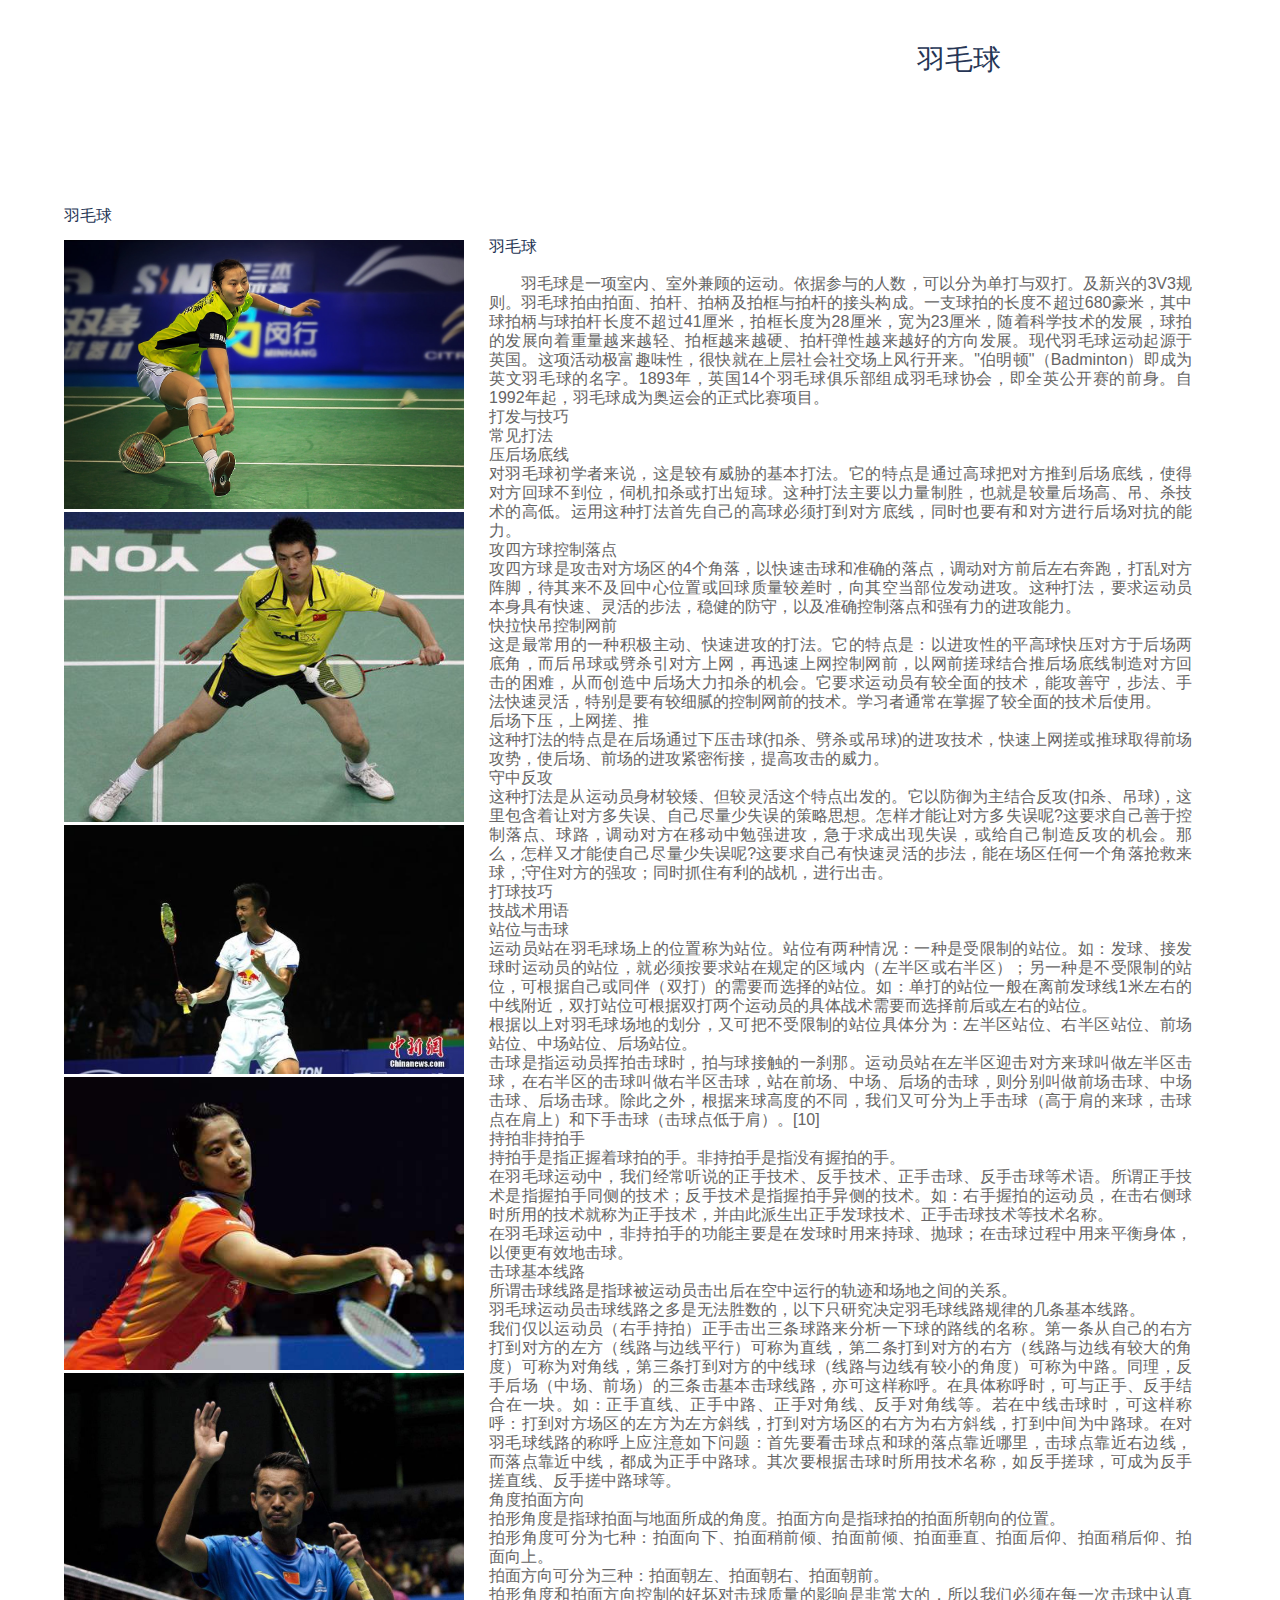
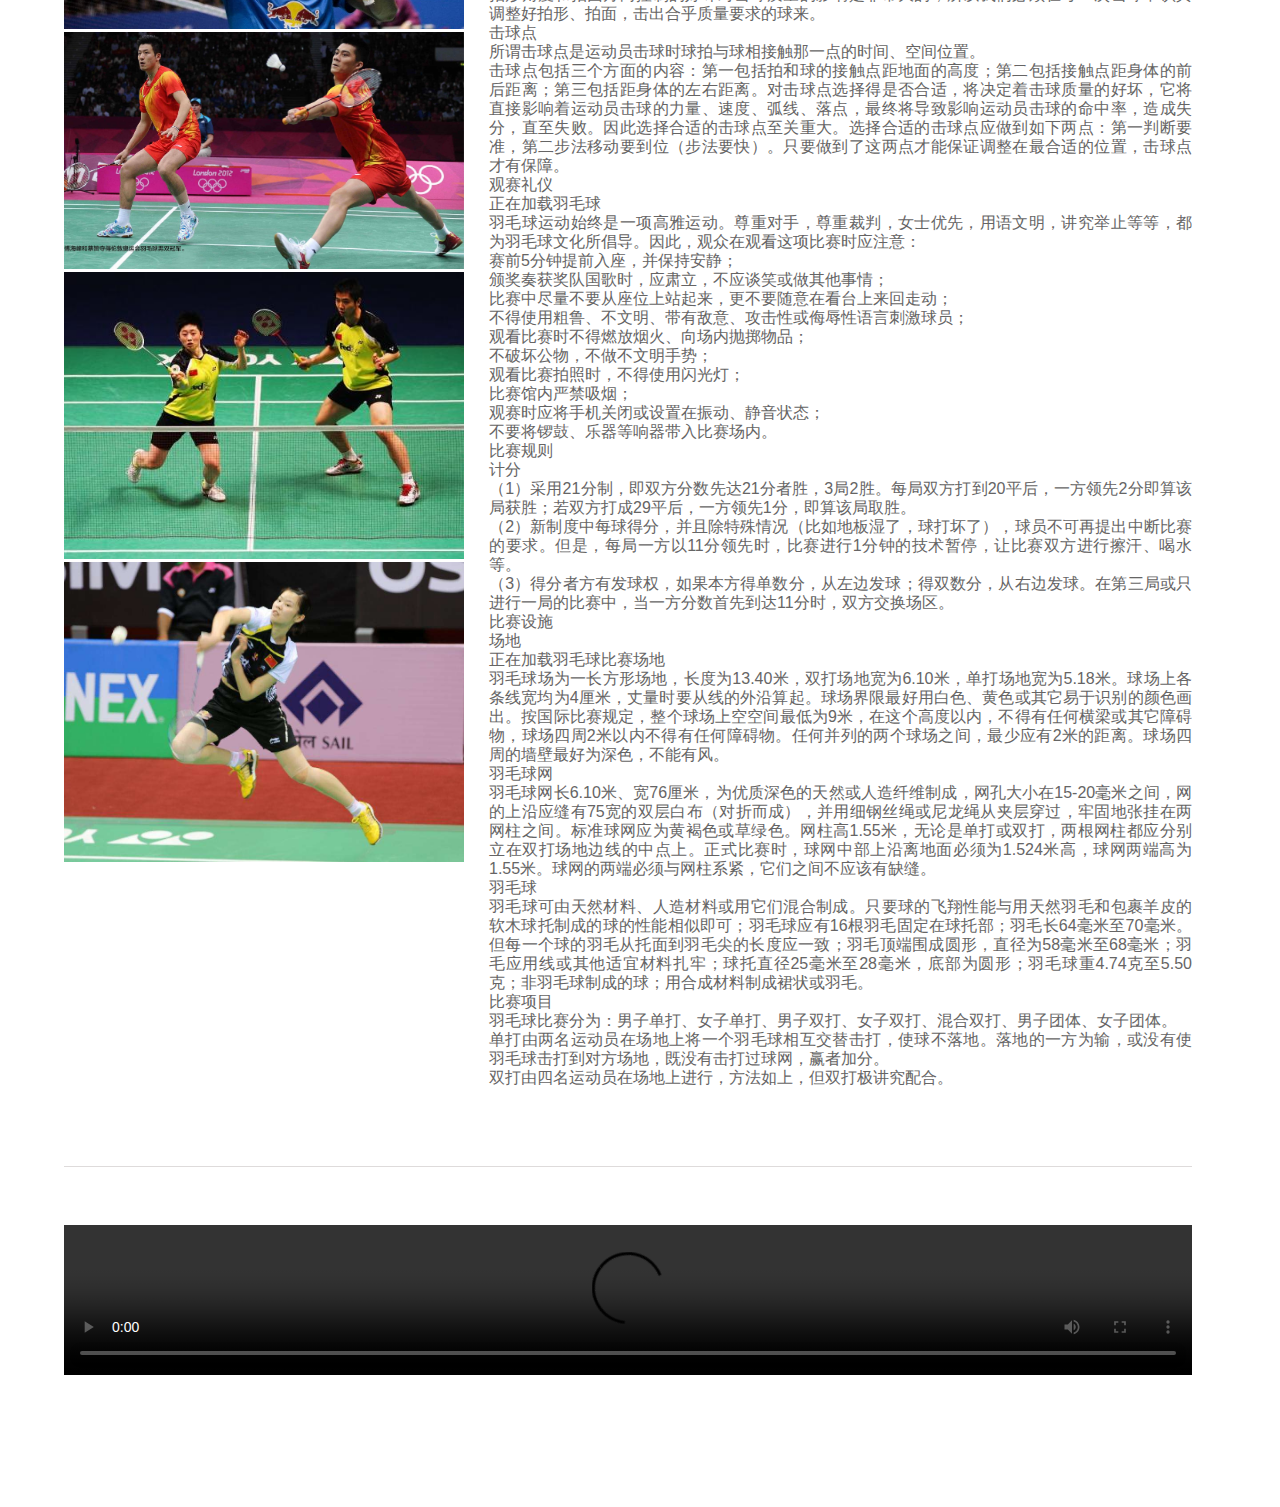
==== badminton.html @ e57fce4e "first commit" ====
<!DOCTYPE html>
<html lang="en">
  
  <head>
    <title>羽毛球</title>
    <meta charset="utf-8" />
    <link rel="icon" href="images/favicon.ico" />
    <link rel="shortcut icon" href="images/favicon.ico" />
    <link rel="stylesheet" href="css/style.css" />
    <script src="js/jquery.js"></script>
    <script src="js/jquery-migrate-1.1.1.js"></script>
    <script src="js/superfish.js"></script>
    <script src="js/jquery.equalheights.js"></script>
    <script src="js/jquery.easing.1.3.js"></script>
    <script src="js/jquery.ui.totop.js"></script>
    <script>$(window).load(function() {
        $().UItoTop({
          easingType: 'easeOutQuart'
        });
      });</script>
    <link rel="stylesheet" href="css/reset.css">
    <!--[if lt IE 8]>
      <div style=' clear: both; text-align:center; position: relative;'>
        <a href="http://windows.microsoft.com/en-US/internet-explorer/products/ie/home?ocid=ie6_countdown_bannercode">
          <img src="http://storage.ie6countdown.com/assets/100/images/banners/warning_bar_0000_us.jpg" border="0" height="42" width="820" alt="You are using an outdated browser. For a faster, safer browsing experience, upgrade for free today." /></a>
      </div>
    <![endif]-->
    <!--[if lt IE 9]>
      <script src="js/html5shiv.js"></script>
      <link rel="stylesheet" media="screen" href="css/ie.css">
    <![endif]--></head>
  
  <body class="">
    <!--==============================header=================================-->
    <header>
      <div class="container_12">
        <div class="menu_block">
          <nav>
            <ul class="sf-menu fix">
              <li>
                <a href="index.html">首页</a></li>
              <li>
                <a href="judo.html">柔道</a></li>
              <li>
                <a href="karate.html">空手道</a></li>
                
                <li><a href="sanda.html">散打</a></li>
                <li><a href="table_tennis.html">乒乓球</a></li>
                <li class="current"><a href="badminton.html">羽毛球</a></li>
            </ul>
          </nav>
        </div>
      </div>
    </header>
    <div class="main">
      <!--=======content================================-->
      <div class="content">
        <div class="container_12">
          <h3>羽毛球</h3>
          <div class="grid_12">
            <div class="blog fix">
              <div class="extra_wrapper fl">
                <div class="img_box">
                  <img src="images/yum.jpg" alt="" class="img_inner" />
                  <img src="images/yum1.jpg" alt="" class="img_inner" />
                  <img src="images/yum2.jpg" alt="" class="img_inner" />
                  <img src="images/yum3.jpg" alt="" class="img_inner" />
                  <img src="images/yum4.jpg" alt="" class="img_inner" />
                  <img src="images/yum5.jpg" alt="" class="img_inner" />
				  <img src="images/yum6.jpg" alt="" class="img_inner" />
                  <img src="images/yum7.jpg" alt="" class="img_inner" />


                </div>
              </div>
              <div class="extra_text">
                <p class="text1">羽毛球</p>
                <p class="align_ends">羽毛球是一项室内、室外兼顾的运动。依据参与的人数，可以分为单打与双打。及新兴的3V3规则。羽毛球拍由拍面、拍杆、拍柄及拍框与拍杆的接头构成。一支球拍的长度不超过680豪米，其中球拍柄与球拍杆长度不超过41厘米，拍框长度为28厘米，宽为23厘米，随着科学技术的发展，球拍的发展向着重量越来越轻、拍框越来越硬、拍杆弹性越来越好的方向发展。现代羽毛球运动起源于英国。这项活动极富趣味性，很快就在上层社会社交场上风行开来。"伯明顿"（Badminton）即成为英文羽毛球的名字。1893年，英国14个羽毛球俱乐部组成羽毛球协会，即全英公开赛的前身。自1992年起，羽毛球成为奥运会的正式比赛项目。
               <br/>打发与技巧
<br/>常见打法
<br/>压后场底线
<br/>对羽毛球初学者来说，这是较有威胁的基本打法。它的特点是通过高球把对方推到后场底线，使得对方回球不到位，伺机扣杀或打出短球。这种打法主要以力量制胜，也就是较量后场高、吊、杀技术的高低。运用这种打法首先自己的高球必须打到对方底线，同时也要有和对方进行后场对抗的能力。
<br/>攻四方球控制落点
<br/>攻四方球是攻击对方场区的4个角落，以快速击球和准确的落点，调动对方前后左右奔跑，打乱对方阵脚，待其来不及回中心位置或回球质量较差时，向其空当部位发动进攻。这种打法，要求运动员本身具有快速、灵活的步法，稳健的防守，以及准确控制落点和强有力的进攻能力。
<br/>快拉快吊控制网前
<br/>这是最常用的一种积极主动、快速进攻的打法。它的特点是：以进攻性的平高球快压对方于后场两底角，而后吊球或劈杀引对方上网，再迅速上网控制网前，以网前搓球结合推后场底线制造对方回击的困难，从而创造中后场大力扣杀的机会。它要求运动员有较全面的技术，能攻善守，步法、手法快速灵活，特别是要有较细腻的控制网前的技术。学习者通常在掌握了较全面的技术后使用。
<br/>后场下压，上网搓、推
<br/>这种打法的特点是在后场通过下压击球(扣杀、劈杀或吊球)的进攻技术，快速上网搓或推球取得前场攻势，使后场、前场的进攻紧密衔接，提高攻击的威力。
<br/>守中反攻
<br/>这种打法是从运动员身材较矮、但较灵活这个特点出发的。它以防御为主结合反攻(扣杀、吊球)，这里包含着让对方多失误、自己尽量少失误的策略思想。怎样才能让对方多失误呢?这要求自己善于控制落点、球路，调动对方在移动中勉强进攻，急于求成出现失误，或给自己制造反攻的机会。那么，怎样又才能使自己尽量少失误呢?这要求自己有快速灵活的步法，能在场区任何一个角落抢救来球，;守住对方的强攻；同时抓住有利的战机，进行出击。
<br/>打球技巧
<br/>技战术用语
<br/>站位与击球
<br/>运动员站在羽毛球场上的位置称为站位。站位有两种情况：一种是受限制的站位。如：发球、接发球时运动员的站位，就必须按要求站在规定的区域内（左半区或右半区）；另一种是不受限制的站位，可根据自己或同伴（双打）的需要而选择的站位。如：单打的站位一般在离前发球线1米左右的中线附近，双打站位可根据双打两个运动员的具体战术需要而选择前后或左右的站位。
<br/>根据以上对羽毛球场地的划分，又可把不受限制的站位具体分为：左半区站位、右半区站位、前场站位、中场站位、后场站位。
<br/>击球是指运动员挥拍击球时，拍与球接触的一刹那。运动员站在左半区迎击对方来球叫做左半区击球，在右半区的击球叫做右半区击球，站在前场、中场、后场的击球，则分别叫做前场击球、中场击球、后场击球。除此之外，根据来球高度的不同，我们又可分为上手击球（高于肩的来球，击球点在肩上）和下手击球（击球点低于肩）。[10] 
<br/>持拍非持拍手
<br/>持拍手是指正握着球拍的手。非持拍手是指没有握拍的手。
<br/>在羽毛球运动中，我们经常听说的正手技术、反手技术、正手击球、反手击球等术语。所谓正手技术是指握拍手同侧的技术；反手技术是指握拍手异侧的技术。如：右手握拍的运动员，在击右侧球时所用的技术就称为正手技术，并由此派生出正手发球技术、正手击球技术等技术名称。
<br/>在羽毛球运动中，非持拍手的功能主要是在发球时用来持球、抛球；在击球过程中用来平衡身体，以便更有效地击球。
<br/>击球基本线路
<br/>所谓击球线路是指球被运动员击出后在空中运行的轨迹和场地之间的关系。
<br/>羽毛球运动员击球线路之多是无法胜数的，以下只研究决定羽毛球线路规律的几条基本线路。
<br/>我们仅以运动员（右手持拍）正手击出三条球路来分析一下球的路线的名称。第一条从自己的右方打到对方的左方（线路与边线平行）可称为直线，第二条打到对方的右方（线路与边线有较大的角度）可称为对角线，第三条打到对方的中线球（线路与边线有较小的角度）可称为中路。同理，反手后场（中场、前场）的三条击基本击球线路，亦可这样称呼。在具体称呼时，可与正手、反手结合在一块。如：正手直线、正手中路、正手对角线、反手对角线等。若在中线击球时，可这样称呼：打到对方场区的左方为左方斜线，打到对方场区的右方为右方斜线，打到中间为中路球。在对羽毛球线路的称呼上应注意如下问题：首先要看击球点和球的落点靠近哪里，击球点靠近右边线，而落点靠近中线，都成为正手中路球。其次要根据击球时所用技术名称，如反手搓球，可成为反手搓直线、反手搓中路球等。
<br/>角度拍面方向
<br/>拍形角度是指球拍面与地面所成的角度。拍面方向是指球拍的拍面所朝向的位置。
<br/>拍形角度可分为七种：拍面向下、拍面稍前倾、拍面前倾、拍面垂直、拍面后仰、拍面稍后仰、拍面向上。
<br/>拍面方向可分为三种：拍面朝左、拍面朝右、拍面朝前。
<br/>拍形角度和拍面方向控制的好坏对击球质量的影响是非常大的，所以我们必须在每一次击球中认真调整好拍形、拍面，击出合乎质量要求的球来。
<br/>击球点
<br/>所谓击球点是运动员击球时球拍与球相接触那一点的时间、空间位置。
<br/>击球点包括三个方面的内容：第一包括拍和球的接触点距地面的高度；第二包括接触点距身体的前后距离；第三包括距身体的左右距离。对击球点选择得是否合适，将决定着击球质量的好坏，它将直接影响着运动员击球的力量、速度、弧线、落点，最终将导致影响运动员击球的命中率，造成失分，直至失败。因此选择合适的击球点至关重大。选择合适的击球点应做到如下两点：第一判断要准，第二步法移动要到位（步法要快）。只要做到了这两点才能保证调整在最合适的位置，击球点才有保障。
<br/>观赛礼仪
<br/>正在加载羽毛球
<br/>羽毛球运动始终是一项高雅运动。尊重对手，尊重裁判，女士优先，用语文明，讲究举止等等，都为羽毛球文化所倡导。因此，观众在观看这项比赛时应注意：
<br/>赛前5分钟提前入座，并保持安静；
<br/>颁奖奏获奖队国歌时，应肃立，不应谈笑或做其他事情；
<br/>比赛中尽量不要从座位上站起来，更不要随意在看台上来回走动；
<br/>不得使用粗鲁、不文明、带有敌意、攻击性或侮辱性语言刺激球员；
<br/>观看比赛时不得燃放烟火、向场内抛掷物品；
<br/>不破坏公物，不做不文明手势；
<br/>观看比赛拍照时，不得使用闪光灯；
<br/>比赛馆内严禁吸烟；
<br/>观赛时应将手机关闭或设置在振动、静音状态；
<br/>不要将锣鼓、乐器等响器带入比赛场内。
<br/>比赛规则
<br/>计分
<br/>（1）采用21分制，即双方分数先达21分者胜，3局2胜。每局双方打到20平后，一方领先2分即算该局获胜；若双方打成29平后，一方领先1分，即算该局取胜。
<br/>（2）新制度中每球得分，并且除特殊情况（比如地板湿了，球打坏了），球员不可再提出中断比赛的要求。但是，每局一方以11分领先时，比赛进行1分钟的技术暂停，让比赛双方进行擦汗、喝水等。
<br/>（3）得分者方有发球权，如果本方得单数分，从左边发球；得双数分，从右边发球。在第三局或只进行一局的比赛中，当一方分数首先到达11分时，双方交换场区。
<br/>比赛设施
<br/>场地
<br/>正在加载羽毛球比赛场地
<br/>羽毛球场为一长方形场地，长度为13.40米，双打场地宽为6.10米，单打场地宽为5.18米。球场上各条线宽均为4厘米，丈量时要从线的外沿算起。球场界限最好用白色、黄色或其它易于识别的颜色画出。按国际比赛规定，整个球场上空空间最低为9米，在这个高度以内，不得有任何横梁或其它障碍物，球场四周2米以内不得有任何障碍物。任何并列的两个球场之间，最少应有2米的距离。球场四周的墙壁最好为深色，不能有风。
<br/>羽毛球网
<br/>羽毛球网长6.10米、宽76厘米，为优质深色的天然或人造纤维制成，网孔大小在15-20毫米之间，网的上沿应缝有75宽的双层白布（对折而成），并用细钢丝绳或尼龙绳从夹层穿过，牢固地张挂在两网柱之间。标准球网应为黄褐色或草绿色。网柱高1.55米，无论是单打或双打，两根网柱都应分别立在双打场地边线的中点上。正式比赛时，球网中部上沿离地面必须为1.524米高，球网两端高为1.55米。球网的两端必须与网柱系紧，它们之间不应该有缺缝。
<br/>羽毛球
<br/>羽毛球可由天然材料、人造材料或用它们混合制成。只要球的飞翔性能与用天然羽毛和包裹羊皮的软木球托制成的球的性能相似即可；羽毛球应有16根羽毛固定在球托部；羽毛长64毫米至70毫米。但每一个球的羽毛从托面到羽毛尖的长度应一致；羽毛顶端围成圆形，直径为58毫米至68毫米；羽毛应用线或其他适宜材料扎牢；球托直径25毫米至28毫米，底部为圆形；羽毛球重4.74克至5.50克；非羽毛球制成的球；用合成材料制成裙状或羽毛。
<br/>比赛项目
<br/>羽毛球比赛分为：男子单打、女子单打、男子双打、女子双打、混合双打、男子团体、女子团体。 
<br/>单打由两名运动员在场地上将一个羽毛球相互交替击打，使球不落地。落地的一方为输，或没有使羽毛球击打到对方场地，既没有击打过球网，赢者加分。 
<br/>双打由四名运动员在场地上进行，方法如上，但双打极讲究配合。 </p>
                <br /></div>
            </div>
            <div class="blog hv-pos">
              <video autoplay controls loop src="http://multimedia.api.weibo.com/2/multimedia/redirect_tencent_video.json?vid=p05276sofq8"></video>
              </div>
              </div>
          <div class="clear"></div>
        </div>
      </div>
    </div>
    <footer>
      <div class="container_12">
        <div class="grid_12">
          <div class="copy"></div>
        </div>
        <div class="clear"></div>
      </div>
      
    </footer>
    <div style="display:none">
      <script src="http://v7.cnzz.com/stat.php?id=155540&amp;web_id=155540" language="JavaScript" charset="gb2312"></script>
    </div>
  </body>

</html>
---- css/style.css ----
/**/
@import url(http://fonts.googleapis.com/css?family=Pathway+Gothic+One);
@import url(http://fonts.googleapis.com/css?family=Open+Sans+Condensed:300);

@import "../css/reset.css";
@import "../css/grid.css";
@import "../css/superfish.css";

input {
	outline:  none !important;
}


html {
	width: 100%;
}

 a[href^="tel:"] {
color: inherit;
text-decoration:none;
}

* {
	-webkit-text-size-adjust: none;
}


body {
	font: 13px/19px  Arial, Helvetica, sans-serif;
	color:#666565;
	position:relative;
	min-width:960px;
	background: #000;
	background: url(../images/bg_body.jpg) center 0 no-repeat #d6bba0;

}

.ic, .ic a {
	border:0;
	float:right;
	background:#fff;
	color:#f00;
	width:50%;
	line-height:10px;
	font-size:10px;
	margin:-220% 0 0 0;
	overflow:hidden;
	padding:0
}

h1, h2, h3, h4, h5, h6 {
	font-weight: normal;
	font-family: 'Pathway Gothic One', sans-serif;
	color: #263555;
}

h3 {
	font-size: 38px;
	line-height: 44px;
	color: #263555;
	text-transform: uppercase;
	margin-bottom: 50px;
}

.page1 h3 {
	padding-top: 62px;
	margin-bottom: 54px;
}

h4 {
	font-size: 20px;
	line-height: 20px;
	font-weight: 300;
	font-family: 'Open Sans Condensed', sans-serif;
	color: #fff;
	text-transform: uppercase;
	padding-top: 33px;
	margin-bottom: 8px;
}


p {
	margin-bottom: 19px;
}

img {
	max-width: 100%;
}

address {
	font-style: normal;
}
ul {
	padding: 0;
	margin: 0;
	list-style: none;
}

ul.list li{
	padding-left: 35px;
	background: url(../images/marker.png) 0 3px no-repeat;
	color: #263555;
		font-size: 16px;
	line-height: 22.8px;
	
}

ul.list li+li {
	margin-top: 17.2px;
}

ul.list1 li+li {
	margin-top: 35px;
}

ul.list1 li+li+li {
	margin-top: 34px;
}

ul.list1 .count {
	text-align: center;
	margin-top: 3px;
	margin-right: 25px;
	float: left;
	border-radius: 500px;
	float: left;
	width: 31px;
	line-height: 30px;
	height: 31px;
	color: #fff;
	border: 1px solid #4f93b2;
	background-color: #38afe5;

}

ul.list1 .text1 {
	margin-bottom: 9px;
}

ul.list2  {
	padding-top: 2px;
	width: 34.5%;
	float: left;
}

ul.list2 li+li {
	margin-top: 21px;
}

ul.list2 li {
	background: url(../images/marker1.png) 0 5px no-repeat;
	font-size: 16px;
	line-height: 19px;
	color: #263555;
	padding-left: 23px;
}

.hor_sep {
border-bottom: 1px solid #dedbdb;
padding-top:54px;
}

h3.head1 {
	padding-top: 49px;
	padding-bottom: 1px;
}
/*links*/

a {
	text-decoration: none;
	color: inherit;
	outline: none;
	transition: 0.5s ease;
	-o-transition: 0.5s ease;
	-webkit-transition: 0.5s ease;
}

a:hover {
	color: #38afe5;
	
}

.boxes a.btn {
	padding: 4px 16px 4px ;
}
a.btn {
	color: #000;
	display: inline-block;
	background-color: #fbf6f8;
	border-radius: 5px;
	box-shadow: 0 1px 1px #dedbdb;
	font-size: 15px;
	border: 1px solid #b1aaaa;
	line-height: 15px;
	padding: 5px 16px 4px ;
}

a.btn:hover {
	border-color: #476788;
	color: #fff;
	background-color: #38AFE5;
}

a.link-1 {
	color: #fa7e7e;
}

a.link-1:hover {
	color: #38AFE5;
}
/*preclass*/

.mb0 {
	margin-bottom: 0px !important;
}
.m0 {
	margin: 0 !important;
}

.ind1 {
	margin-top: 11px;
}

.pad0 {
	padding: 0 !important;
}


.pt0 {
	padding-top: 0;
}
.copyrights{text-indent:-9999px;height:0;line-height:0;font-size:0;overflow:hidden;}
.img_inner {
	max-width: 100%;
	 -moz-box-sizing: border-box;
 -webkit-box-sizing: border-box;
 -o-box-sizing: border-box;
 box-sizing: border-box;
	margin-bottom: 25px;
 margin-top: 3px;
 position: relative;
}

.fleft {
	float: left;
	margin-right: 25px;
	margin-bottom: 0px;
}

.fright {
	float: right !important;	
}

.fl {
	float: left;
}

.fr {
	float: right;
}

.upp {
	text-transform: uppercase;
}

.alright {
	text-align: right;
}
.center {
	text-align: center;
}
.wrapper, .extra_wrapper {	
overflow:auto
}

.extra_wrapper {
	width: 400px;
}

.img_box {
	width: 100%;
	margin-right: 25px;
}

.extra_wrapper img {
	margin-bottom: 0;
}

.fix:after {
	display: block;
    content: "clear";
    height: 0;
    clear: both;
    overflow: hidden;
    visibility: hidden;
}
.fix {
	zoom:1
}

.align_ends {
	text-align: justify;
	text-indent: 2em;
}

.align_ends:after {
	display: inline-block;
	width: 100%;
}

/*header*/

header {
	display: block;
	position: relative;
	z-index: 999;
}

header a:hover {
	color: #000;
}

header h1 {
	position: absolute;
	float: none;
	width: 167px;
	top: 31px;
	left: 50%;
	margin-left: -84px;
	height: 168px;
	z-index: 999;

}

.sf-menu>li {

	padding: 25px 0;
}

header h1 a {
	display: block;
	overflow: hidden;
	
	text-indent: -999px;
	transition: 0s ease;
	-o-transition: 0s ease;
	-webkit-transition: 0s ease;
}

header h1 a img {
	display: block;	
}

.main {
	background: #fff;
	width: 1270px;
	margin: 0 auto;
}

.menu_block {
	padding: 20px 0;
}

.boxes {
	margin-bottom: 70px;
}

.boxes>div {
	position: relative;
}

.boxes figure figcaption{
	background-color: #193149;
	position: absolute;
	top: 0;
	font-size: 13px;
	line-height: 19px;
	color: #cbc6c6;
	text-align: left;
	left: 0;
	height: 100%;
	width: 183px;
	padding: 0 11px;
	opacity: 0;
	-webkit-backface-visibility: hidden;
	-moz-backface-visibility: hidden;
	-o-backface-visibility: hidden;
	backface-visibility: hidden;
	-webkit-transform-origin: 0 0;
	-moz-transform-origin: 0 0;
	-o-transform-origin: 0 0;
	transform-origin: 0 0;
	-webkit-transform: rotateY(-90deg);
	-moz-transform: rotateY(-90deg);
	-o-transform: rotateY(-90deg);
	transform: rotateY(-90deg);
	-webkit-transition: -webkit-transform 0.4s, opacity 0.1s 0.3s;
	-moz-transition: -moz-transform 0.4s, opacity 0.1s 0.3s;
	-o-transition: -moz-transform 0.4s, opacity 0.1s 0.3s;
	transition: transform 0.4s, opacity 0.1s 0.3s;
			 -moz-box-sizing: border-box;
 -webkit-box-sizing: border-box;
 -o-box-sizing: border-box;
 box-sizing: border-box;
}

figcaption h3 {
	color: #ffffff;
	text-align: center;
	padding-top: 18px !important;
	font-size: 38px;
	margin-bottom: 18px !important;
	font-family: 'Open Sans Condensed', sans-serif;

}

figcaption a.btn {
	display: block;
	float: right;
	margin-top: 36px;
	margin-right: 4px;
}

.boxes {
	margin-bottom: 70px;
}


.boxes figure div {
	overflow: hidden;
}

.boxes figure {
	-webkit-perspective: 1700px;
	-moz-perspective: 1700px;
	-ms-perspective: 1700px;
	-o-perspective: 1700px;
	 perspective: 1700px;
    
    -webkit-perspective-origin: 0 50%;
    -moz-perspective-origin: 0 50%;
    -ms-perspective-origin: 0 50%;
    -o-perspective-origin: 0 50%;
    perspective-origin: 0 50%;
	background-color: #193149;
}


.boxes a.btn {
	box-shadow: none;
}

.boxes figure img {
	position: relative;
	transition: 0.5s ease;
	-o-transition: 0.5s ease;
	-webkit-transition: 0.5s ease;
}

.boxes figure:hover img {
	-webkit-transform: translateX(25%);
	-moz-transform: translateX(25%);
	-ms-transform: translateX(25%);
	transform: translateX(25%);
}

.boxes figure:hover figcaption {
	opacity: 1;
	-webkit-transform: rotateY(0deg);
	-moz-transform: rotateY(0deg);
	-o-transform: rotateY(0deg);
	transform: rotateY(0deg);
	-webkit-transition: -webkit-transform 0.4s, opacity 0.1s;
	-moz-transition: -moz-transform 0.4s, opacity 0.1s;
	-o-transition: -moz-transform 0.4s, opacity 0.1s;
	transition: transform 0.4s, opacity 0.1s;
}



a.gal {
	display: block;
	margin-bottom: 23px;
	background: url(../images/magnify.png)  center center no-repeat #373737;
}

a.gal img {
transition: 0.5s ease;
	-o-transition: 0.5s ease;
	-webkit-transition: 0.5s ease;
}

a.gal:hover img {
	opacity: 0.5;
}

.gallery .img_inner {
	margin-bottom: 0;
}

.gallery .clear {
	height: 46px;
}

/*Content*/

.content {
	padding-top: 75px;
	padding-bottom: 128px;
}

.grid_12 {
	margin-left: 0px;
	margin-right: 0px;
}

.extra_text {
	margin-left: 425px;
}

.page1 .content {
	padding-top: 0;
	padding-bottom: 70px;
}

.tab_cont {
	border: 1px solid #dedbdb;
	padding: 53px 16px 52px;
}

.tab_cont a.btn {
	display: block;
	float: right;
	margin-top: 21px;
	margin-right: 15px;
	margin-bottom: 2px;
}

.tab_cont a.btn.bt1 {
	margin-top: 16px;
}

.tab_cont img {
	float: left;
	margin-right: 24px;
}

.tab_cont .text1 {
	position: relative;
	margin-bottom: 17px;
}

.style1 {
	color: #000;
	line-height: 19px;
}

.style1 a {
	color: #fa7e7e;
}

.style1 a:hover {
	color: #000;
}

#tabs ul li {
	border-radius: 3px 3px 0 0;
	float: left;
	position: relative;
	background-color: #fcfafa;
	min-width: 181px;
	text-align: center;
	border-top: 1px solid #dedbdb;
	border-right: 1px solid #dedbdb;
}

#tabs ul li.ui-state-active  {
	background-color: #fff;
}

#tabs ul li.ui-state-active:after {
	content: '';
	left: 0;
	right: 0;
	bottom: -1px;
	position: absolute;display: block;
	height: 1px;
	background-color: #fff;
}

#tabs ul li.ui-state-active a {
	color: #38afe5;
}

#tabs ul li:first-child {
	border-left: 1px solid #dedbdb;
}

#tabs ul li a {
	display: block;
	padding: 6px 0 4px;
	font: 24px/28px 'Pathway Gothic One', sans-serif;
	text-transform: uppercase;
}

.text1 {
	font-size: 16px;
	line-height: 19px;
	color: #263555;
}

.page1 .text1 {
	font-size: 16.8px;
	line-height: 22.8px;
	color: #263555;	
}

p.text1 {
	margin-bottom: 18px;
}

p.text1.tx2 {
	margin-bottom: 20px;
}

.tab_cont .text1.tx1 {
	margin-bottom: 22px;
}

.clear.cl1 {
	height: 20px;margin-bottom: 2px;		
}

.newsletter_title {
	border: 1px solid #dedbdb;
	font: 300 24px/27px 'Open Sans Condensed', sans-serif;
	color: #263555;
	border-radius: 3px 3px 0 0;
	padding: 7px 0 3px;
	background-color: #fcfafa;
	text-transform: uppercase;
	text-align: center;
}


#newsletter {
	position: relative;
	overflow: hidden;
	padding-bottom: 20px;
	margin-bottom: 32px;
}

#newsletter span {
	display: block;
	padding-top: 8px;
	margin-bottom: 14px;
}

.n_container {
	padding:  0 19px 49px;
		border: 1px solid #dedbdb;
		border-top: 0;
}

#newsletter .text1 {
	text-align: center;
	padding-top: 49px;
	margin-bottom: 26px;
}

.none {
	display: none;
}

#newsletter input {
	float: left;
	border: 2px solid #e6e4e4;
	border-radius: 6px;
	color: #868f8f;
	width: 100%;
	height: 34px;
	font: 15.6px/22.8px  Arial, Helvetica, sans-serif;
	padding: 4px 32px 5px;
	box-shadow: none !important;
	-moz-box-sizing: border-box;
 -webkit-box-sizing: border-box;
 -o-box-sizing: border-box;
 box-sizing: border-box;
}

#newsletter a {
	display: block;
	position: absolute;
	background: url(../images/envel.png) 6px 9px no-repeat;
	width: 34px;
	height: 34px;
	top: 99px;
	right: 0px;
}

#newsletter a:hover {
	opacity: 0.5;
}

#newsletter .error, #form1 .empty {		
	height:0px;
	bottom: -35px;
	width: 100%;
	left: 0;
	font-size: 10px;
	line-height: 13px;
	display: block;
	overflow: hidden;
	z-index: 999;
	color: #ff0000;
		-webkit-transition:  0.3s ease-out; 
		-o-transition: all 0.3s ease-out; 
		transition: all 0.3s ease-out; 
		position: absolute;
	}

#newsletter label.invalid .error {
	/*display: block;*/
	height:40px;

}

#newsletter .success {
	width: 100%;
	z-index: 999;
	-moz-box-sizing: border-box;
 	-webkit-box-sizing: border-box;
 	-o-box-sizing: border-box;
 	box-sizing: border-box;	
	display: none;	
	top: 98px;
	text-align: center;
	background: #fff;
	border: 2px solid #e6e4e4;
	border-radius: 6px;
	color: #868f8f;
	left: 0px;
	font-size: 15.6px;
	overflow: hidden;
	padding: 10px;
	-webkit-transition:  0.3s ease-out; 
	-o-transition: all 0.3s ease-out; 
	transition: all 0.3s ease-out; 
	position: absolute;
}

.bottom_block {
	background-color: #30455b;
	color: #ffffff;
	font-size: 12px;
	padding-bottom: 34px;
}

.bottom_block ul li {
	font: 18px/18px 'Open Sans Condensed', sans-serif;
	text-transform: uppercase;
}

.bottom_block ul li+li {
	margin-top: 10px;
}

.bottom_block ul {
	padding-top: 42px;
}

blockquote {
	margin-top: -37px;
}

blockquote p {
	background-color: #fcfafa;
	padding: 24px 22px 26px;
	margin-bottom: 0 !important;
	border: 1px solid #dedbdb;
}

.bq_bot {
	margin-top: -1px;
	padding-top: 65px;
	position: relative;
	padding-left: 34px;
	background: url(../images/bq_bot_bg.png) 113px 0 no-repeat;
}

.bq_bot .text1 {
	margin-bottom: 20px;
	padding-left: 14px;
}

.tour .text1 {
	margin-bottom: 13px;
}

.tour {
	overflow: hidden;
}
.price span {
	padding-top: 4px;
	display: block;
	text-transform: uppercase;
	color: #38afe5;
	font-size: 16px;
}

.price {
	margin-bottom: 14px;
} 

.price +.price  {
	margin-bottom: 40px;
}

.tours .clear {
	height: 47px;
}

.form1 {
	margin-right: 2px;
}

.jqTransformHidden {
	display: none;
}


.jqTransformSelectWrapper {
	position:relative;
	height: 25px;
	width: 100% !important;
	float:left;
	border: 1px solid #dedbdb;
}

.jqTransformSelectWrapper div span {
	
	font-size: 13px;
	float: none;
	position: absolute;
	white-space: nowrap;
	height: 25px;
	line-height: 16px;
	overflow: hidden;
	cursor:pointer;
	border: 3px;
	padding: 4px 9px 3px;
	background: #fcfafa;
	width: 100% !important;
	color: #868f8f !important;
	 -moz-box-sizing: border-box;
 -webkit-box-sizing: border-box;
 -o-box-sizing: border-box;
 box-sizing: border-box;
	/*border: 1px solid #CCCCCC;*/
/*	border-right: none;*/
}

.jqTransformSelectWrapper  a:after {
	display: none;
}

.jqTransformSelectWrapper  a.jqTransformSelectOpen {
	display: block;
	position: absolute;
	right: -1px;
	top: -1px;
	width: 28px !important;
	height: 25px !important;
	padding: 0;
	border: 1px solid #e0dddd;
	background: url(../images/select.png) no-repeat center center;
}

.jqTransformSelectWrapper:hover  a.jqTransformSelectOpen {
	background-color: #38AFE5;
	border-color: #38AFE5;
}

.jqTransformSelectWrapper ul {
	position: absolute;
	top: 28px;
	left: -1px;
	height: auto !important;
	list-style: none;
	background-color: #e3e2e2;
	display: none;
	border: 1px solid #d1cccc;
	margin: 0px;
	width: 100% !important;
	padding: 0px;
	overflow: auto;
	overflow-y: auto;
	z-index:10;
	color: #fff;
	padding-top: 3px;
	padding-bottom: 7px;
}
.jqTransformSelectWrapper ul a {
	display: block;
	padding: 0 9px;
	line-height: 19px;
}

#form2 .jqTransformSelectWrapper {
	margin-bottom: 27px;
}

#form2 a.btn {
	margin-top: 47px !important;
}

#form2  span {
	margin-bottom: 8px;
}

.form1 span.col1 {
	display: inline-block;
	margin-bottom: 2px !important;
}


.form1 span {
	margin-bottom: 9px;
	display: block;
}

.form1 a.btn{
	margin-top: 74px;
	margin-bottom: 13px;
}

.blog {
	overflow: hidden;
}

.blog .links {
	overflow: hidden;
	margin-bottom: 15px;
	padding-top: 1px;
}

.blog a.btn {
	margin-top: 23px;
}

a.comment {
	margin-top: 2px;
	display: inline-block;
	float: right;
	margin-right: 85px;
}


.blog+.blog {
	border-top: 1px solid #dedbdb;
	margin-top: 60px;
	padding-top: 58px;
}



.blog time {
	text-align: center;
	display: block;
	background-color: #38afe5;
	border-radius: 500px;
	color: #fff;
	width: 39px;
	height: 30px;
	padding-top: 9px;
	font-size: 11px;
	line-height: 11px;
	float: left;
	margin-right: 13px;
	margin-top: 3px;
}

ul.list2.l1 {
	width: auto;
	float: none;
	padding-top: 0;
	margin-bottom: 43px;
}

/****Map***/

.map {
	padding-top: 0px;
	margin-top: -2px;
}

.map figure {

	width: 550px;
		 -moz-box-sizing: border-box;
 -webkit-box-sizing: border-box;
 -o-box-sizing: border-box;
 box-sizing: border-box;
 display: block;
 margin-right: 26px;
padding-top: 2px;

}
.map figure iframe {
	width: 550px;
	height: 414px;
	max-width: 100%;
}


.map address {
	overflow: hidden;
}

.map address+address {
	margin-top: 43px;
}


.map address+address dt {
	margin-bottom: 5px;
}

.map .text2{
	margin-bottom: 21px;
	font: bold 24px/24px 'Marvel', sans-serif;
	color: #000;
	padding-top: 1px;
}

address dt {
	margin-bottom: 19px;
}


address dd span {
	min-width: 95px;
	display: inline-block;
	text-align: left;
}




/************Footer***********/

footer {
	display: block;
	padding: 25px 0;
	color: #6b6868;
}

.socials  {
	text-align: center;
	margin-bottom: 21px;
}

.socials a {
	margin: 0 5px;
	display: inline-block;
	width: 46px;
	height: 46px;
	background: url(../images/socials.png) 0 0 no-repeat;
}

.socials a+a {
	background-position: -60px 0;
}

.socials a+a+a {
	background-position: -122px 0;
}

.socials a+a+a+a {
	background-position: right 0;
}

.socials a:hover {
	opacity: 0.5;
}

.copy {
	text-align: center;
	color: #fff;
	font-size: 12px;
}



.f_bot {
	padding-top: 26px;
	padding-bottom: 40px;
	color: #797979;
}

/**to top**/
#toTop {
	display:none;
	text-decoration:none;
	position:fixed;
	bottom:30px;
	margin-right: -620px !important;
	overflow:hidden;
	width:36px;
	height:37px;
	border:none;
	text-indent:-999px;
	z-index:999;
	background:url(../images/totop.png) no-repeat left top;
	transition: 0s ease;
	-webkit-transition: 0s ease;
	-o-transition: 0s ease;	
}
#toTop:hover {
	background-position: right 0;
}

.hv-pos video {
	width: 100%;
	height: 100%;
	position: absolute\0;
	left: 50%\0;
	top: 50%\0;
	-ms-transform: translate(-50%,-50%);
}
---- css/ie.css ----
/**/
@import url(//fonts.googleapis.com/css?family=Pathway+Gothic+One);
@import url(//fonts.googleapis.com/css?family=Open+Sans+Condensed:300);



#tabs ul li, .newsletter_title, #newsletter input, a.btn, ul.list1 .count, .blog time  { behavior:url(js/PIE.htc); position:relative;}

.sf-menu li ul,.sf-menu li.sfHover>ul{ behavior:url(js/PIE.htc); position: absolute;}

.socials a:hover  {
filter:progid:DXImageTransform.Microsoft.Alpha(opacity=50);

}

a.next:hover,a.prev:hover, #newsletter a:hover {
	filter:progid:DXImageTransform.Microsoft.Alpha(opacity=50);

}

a.gal:hover  img{
	filter:progid:DXImageTransform.Microsoft.Alpha(opacity=50);
}

.boxes figure figcaption {
	display: none;
}

.boxes figure:hover figcaption {
	display: block;
}

.boxes figure:hover  img {
	margin-left: 183px;
}


#newsletter input {
	padding-top: 3px;
}

.none {
	display: inline-block;
	width: 18px;
}
.btns a.btn {
	margin-left: 0px !important;
}
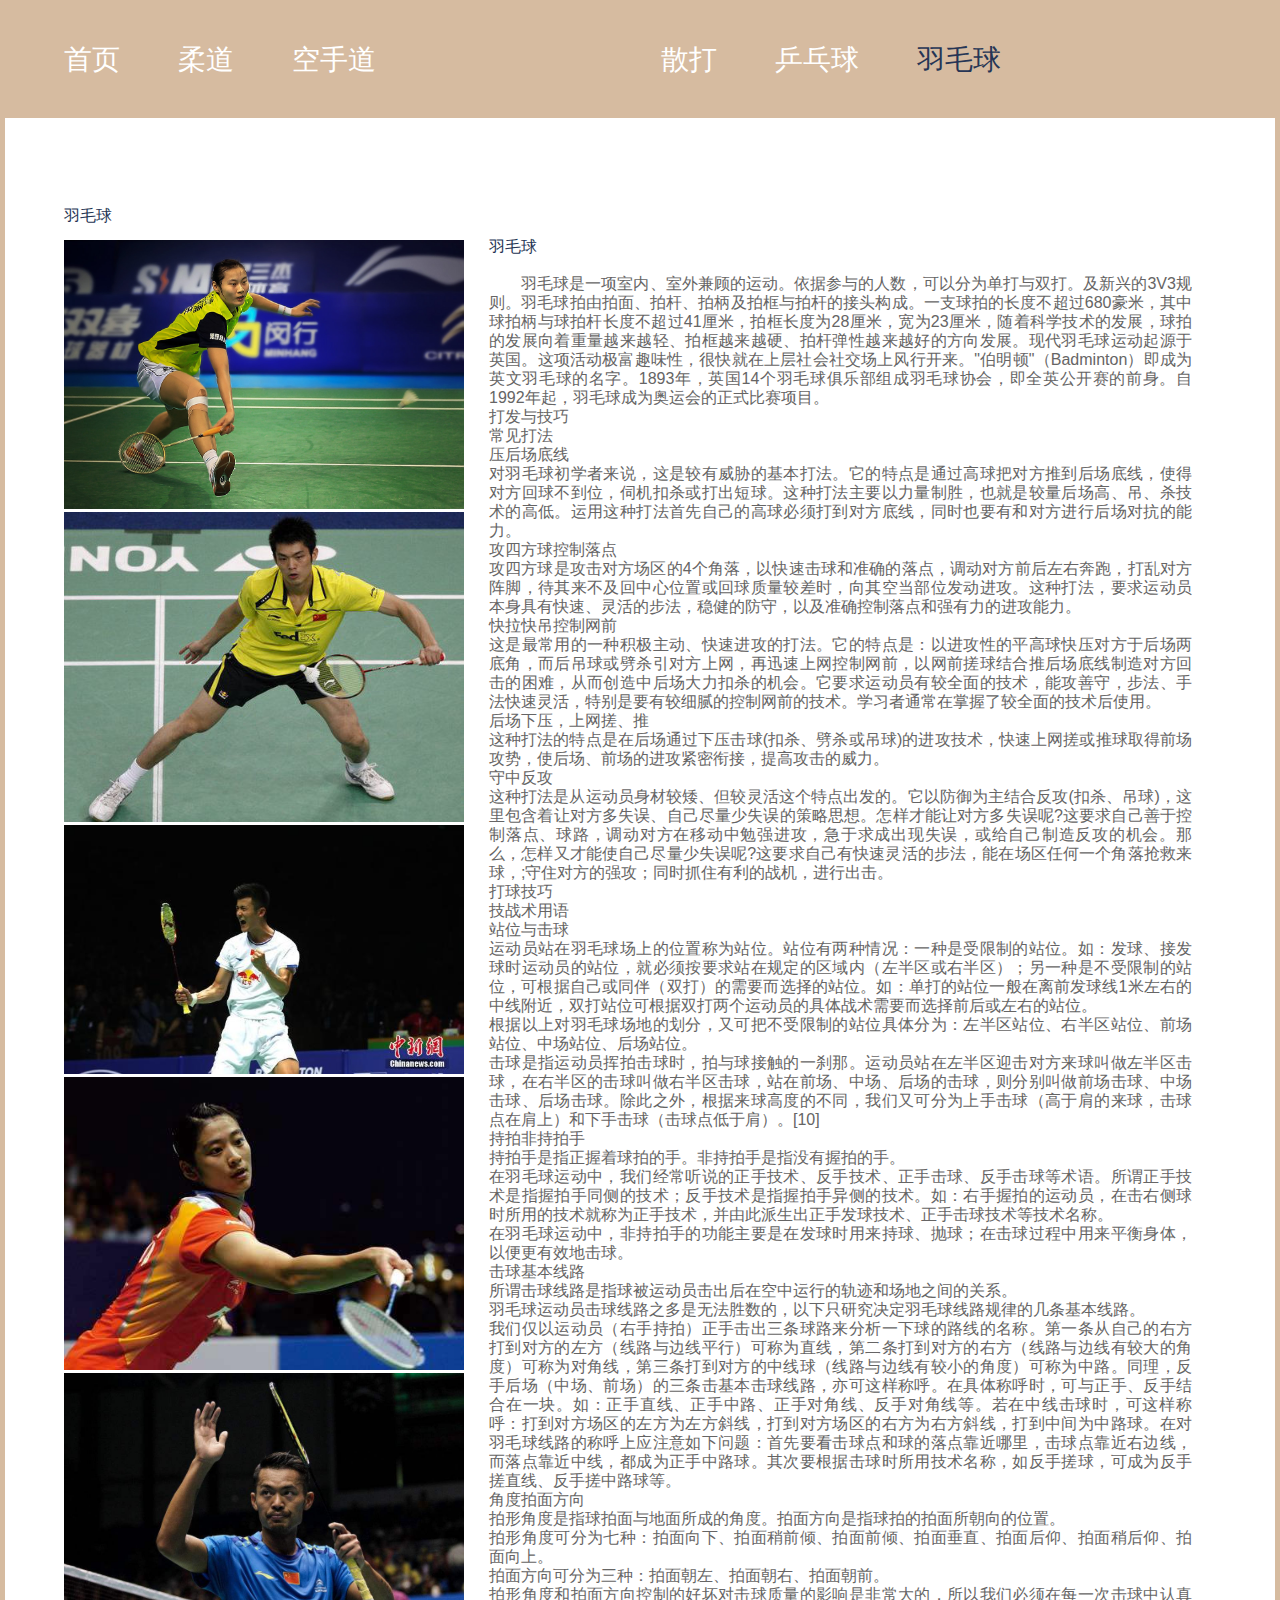
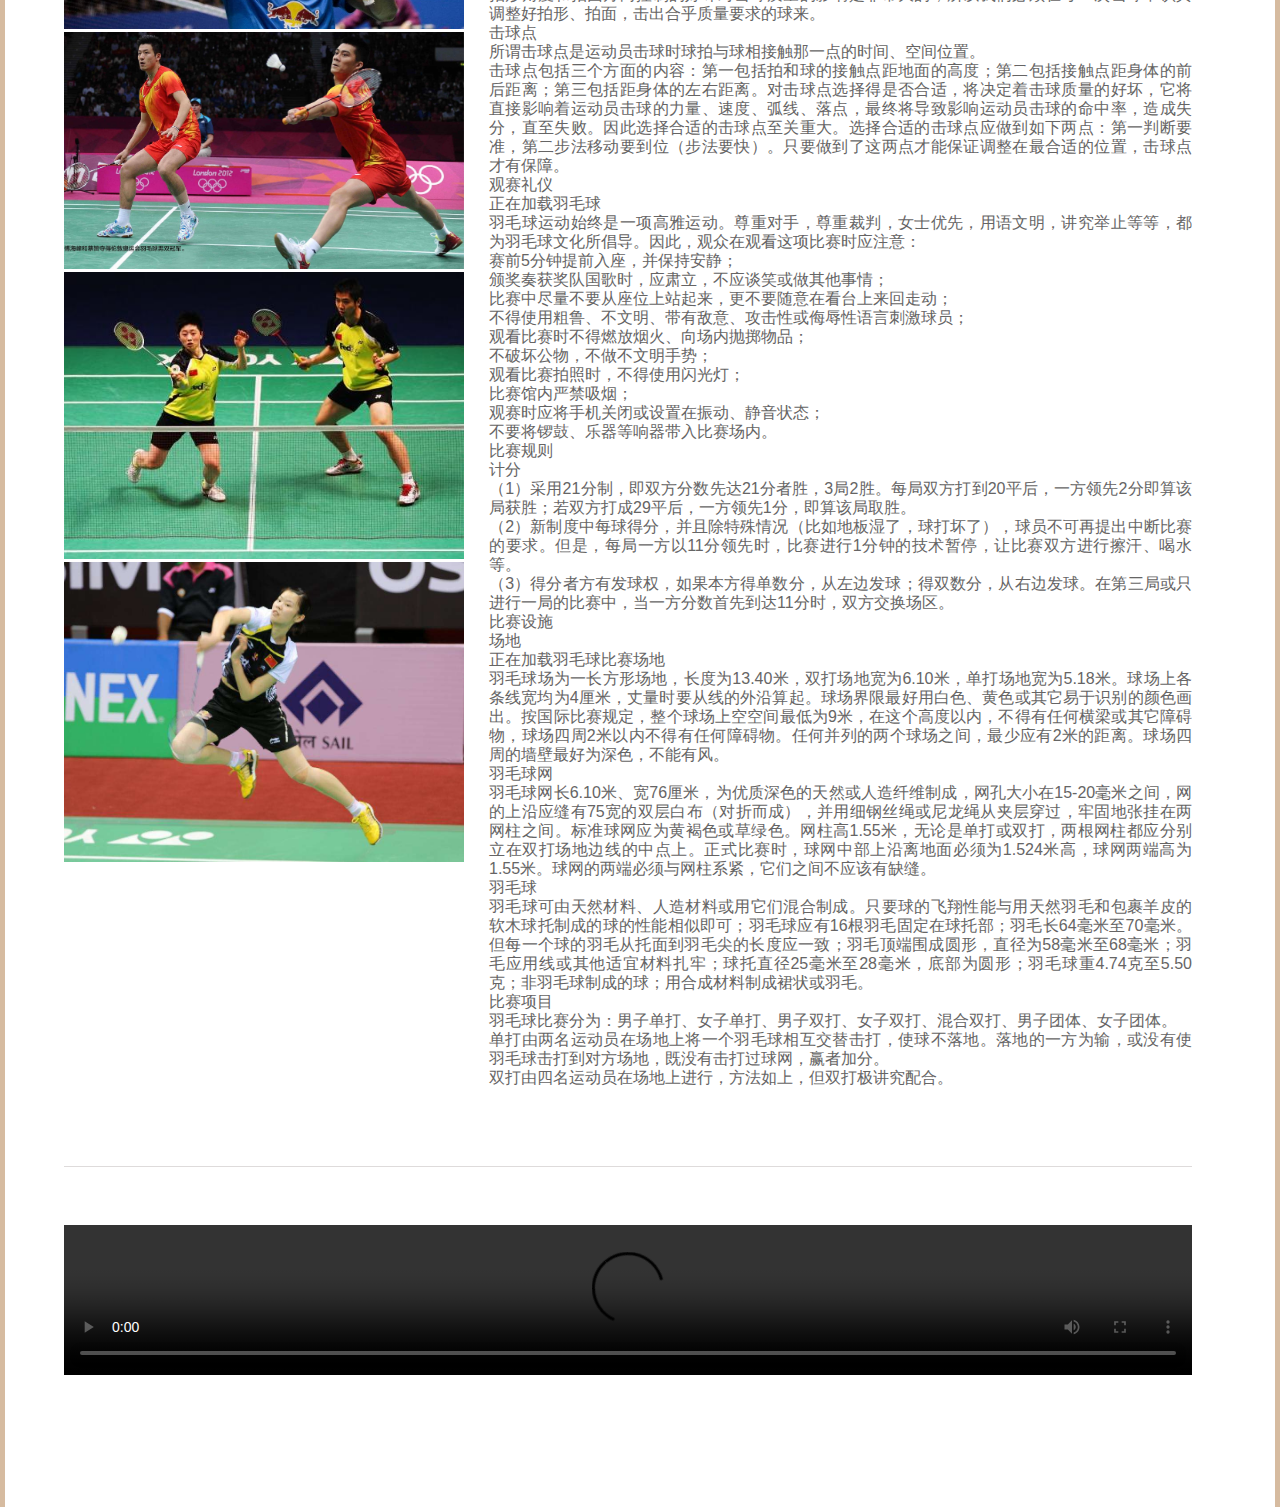
==== commit 9254ba70: "细节优化" ====
--- a/badminton.html
+++ b/badminton.html
@@ -43,10 +43,9 @@
                 <a href="judo.html">柔道</a></li>
               <li>
                 <a href="karate.html">空手道</a></li>
-                
-                <li><a href="sanda.html">散打</a></li>
-                <li><a href="table_tennis.html">乒乓球</a></li>
-                <li class="current"><a href="badminton.html">羽毛球</a></li>
+              <li><a href="sanda.html">散打</a></li>
+              <li><a href="table_tennis.html">乒乓球</a></li>
+              <li class="current"><a href="badminton.html">羽毛球</a></li>
             </ul>
           </nav>
         </div>
